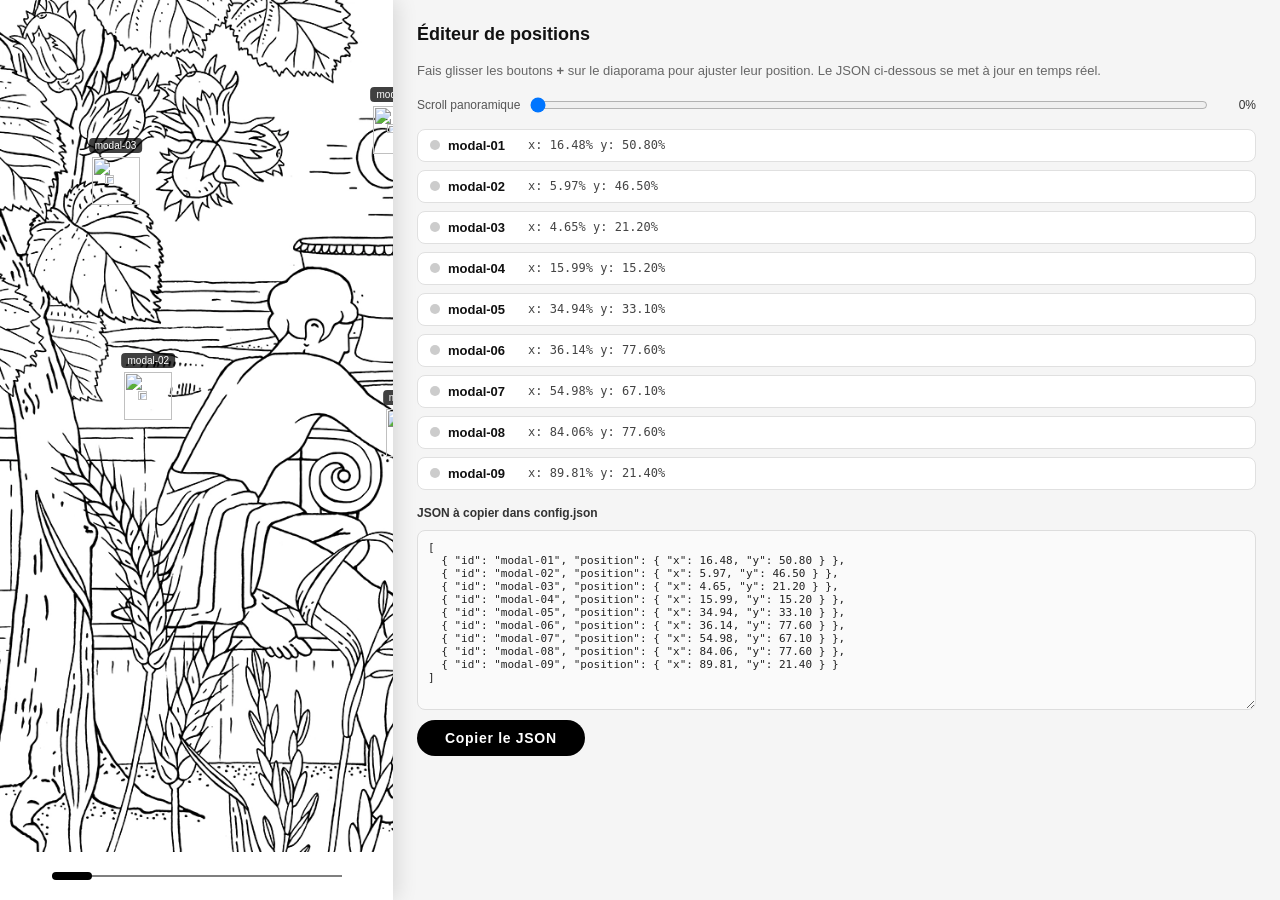
==== tools/position-editor/index.html @ ed68d670 "Add position editor tool at /tools/position-editor/ Co-Authored-By: Claude Sonnet 4.6 <noreply@anthr" ====
<!DOCTYPE html>
<html lang="fr">
<head>
  <meta charset="UTF-8">
  <meta name="viewport" content="width=device-width, initial-scale=1.0, maximum-scale=1.0, user-scalable=no">
  <title>Position Editor — LRDS</title>
  <style>
    *, *::before, *::after { box-sizing: border-box; margin: 0; padding: 0; }

    html, body {
      height: 100%;
      overflow: hidden;
      background: #f5f5f5;
      font-family: -apple-system, BlinkMacSystemFont, 'Segoe UI', sans-serif;
    }

    /* Layout: phone frame + panel */
    #layout {
      display: flex;
      height: 100dvh;
      align-items: stretch;
    }

    /* Simulated phone frame */
    #phone-frame {
      flex: 0 0 auto;
      width: 393px;
      height: 100dvh;
      background: #fff;
      display: flex;
      flex-direction: column;
      overflow: hidden;
      box-shadow: 4px 0 20px rgba(0,0,0,0.12);
      position: relative;
    }

    /* Panoramic fills the phone */
    #panoramic-section {
      flex: 1 1 auto;
      position: relative;
      overflow: hidden;
      cursor: grab;
    }
    #panoramic-section.is-dragging-pan { cursor: grabbing; }

    #panoramic-track {
      position: relative;
      height: 100%;
    }

    #panoramic-img {
      height: 100%;
      width: auto;
      max-width: none;
      display: block;
      pointer-events: none;
      user-select: none;
      -webkit-user-drag: none;
    }

    /* Plus buttons */
    .plus-btn {
      position: absolute;
      width: 48px;
      height: 48px;
      transform: translate(-50%, -50%);
      cursor: grab;
      touch-action: none;
      user-select: none;
      z-index: 10;
      border-radius: 50%;
    }
    .plus-btn.dragging { cursor: grabbing; opacity: 0.8; z-index: 20; }
    .plus-btn img { width: 100%; height: 100%; position: absolute; top: 0; left: 0; }
    .plus-btn .btn-icon {
      position: absolute;
      top: 28.33%; left: 28.33%;
      width: 43.34%; height: 43.34%;
      object-fit: contain;
    }
    .plus-btn .btn-circle {
      position: absolute;
      top: 0; left: 0;
      width: 100%; height: 100%;
      object-fit: contain;
    }

    /* Label on each button */
    .plus-btn .btn-label {
      position: absolute;
      bottom: calc(100% + 4px);
      left: 50%;
      transform: translateX(-50%);
      background: rgba(0,0,0,0.75);
      color: #fff;
      font-size: 10px;
      white-space: nowrap;
      padding: 2px 6px;
      border-radius: 4px;
      pointer-events: none;
    }

    /* Side panel */
    #panel {
      flex: 1 1 auto;
      display: flex;
      flex-direction: column;
      padding: 24px;
      overflow-y: auto;
      gap: 16px;
    }

    #panel h1 {
      font-size: 18px;
      font-weight: 700;
      color: #111;
    }
    #panel p.hint {
      font-size: 13px;
      color: #666;
      line-height: 1.5;
    }

    /* Scroll controls */
    #scroll-controls {
      display: flex;
      align-items: center;
      gap: 10px;
    }
    #scroll-controls label { font-size: 12px; color: #555; }
    #scroll-range { flex: 1; }
    #scroll-pct { font-size: 12px; color: #333; min-width: 38px; text-align: right; }

    /* Position list */
    #positions-list {
      display: flex;
      flex-direction: column;
      gap: 8px;
    }

    .pos-row {
      display: flex;
      align-items: center;
      gap: 8px;
      background: #fff;
      border: 1.5px solid #e0e0e0;
      border-radius: 8px;
      padding: 8px 12px;
      font-size: 13px;
      cursor: pointer;
      transition: border-color 0.15s;
    }
    .pos-row:hover { border-color: #999; }
    .pos-row.active { border-color: #000; background: #f9f9f9; }

    .pos-id {
      font-weight: 600;
      min-width: 72px;
      color: #111;
    }
    .pos-coords {
      font-family: 'SF Mono', 'Fira Mono', monospace;
      font-size: 12px;
      color: #444;
      flex: 1;
    }
    .pos-dot {
      width: 10px; height: 10px;
      border-radius: 50%;
      background: #ccc;
      flex-shrink: 0;
    }
    .pos-row.active .pos-dot { background: #000; }

    /* Export area */
    #export-area {
      display: flex;
      flex-direction: column;
      gap: 10px;
    }
    #export-area label { font-size: 12px; font-weight: 600; color: #333; }
    #json-output {
      width: 100%;
      height: 180px;
      font-family: 'SF Mono', 'Fira Mono', monospace;
      font-size: 11px;
      border: 1.5px solid #ddd;
      border-radius: 8px;
      padding: 10px;
      resize: vertical;
      color: #222;
      background: #fafafa;
    }
    #copy-btn {
      align-self: flex-start;
      background: #000;
      color: #fff;
      border: none;
      border-radius: 24px;
      padding: 10px 28px;
      font-size: 14px;
      font-weight: 600;
      cursor: pointer;
      letter-spacing: 0.05em;
    }
    #copy-btn:active { opacity: 0.7; }
    #copy-confirm {
      font-size: 12px;
      color: #27ae60;
      min-height: 1.2em;
    }

    /* Progress strip at bottom of phone */
    #progress-strip {
      flex: 0 0 auto;
      display: flex;
      align-items: center;
      justify-content: center;
      padding: 20px 0;
      background: #fff;
    }
    #progress-track {
      position: relative;
      width: 290px;
      height: 8px;
    }
    #progress-track::before {
      content: '';
      position: absolute;
      top: 50%; left: 0; right: 0;
      height: 1px;
      background: #000;
      transform: translateY(-50%);
    }
    #progress-dot {
      position: absolute;
      top: 0; left: 0;
      width: 40px; height: 8px;
      background: #000;
      border-radius: 8px;
    }
  </style>
</head>
<body>

<div id="layout">

  <!-- Phone frame -->
  <div id="phone-frame">
    <div id="panoramic-section">
      <div id="panoramic-track">
        <img id="panoramic-img" src="" alt="Panoramique" draggable="false">
      </div>
    </div>
    <div id="progress-strip">
      <div id="progress-track">
        <div id="progress-dot"></div>
      </div>
    </div>
  </div>

  <!-- Side panel -->
  <div id="panel">
    <h1>Éditeur de positions</h1>
    <p class="hint">Fais glisser les boutons <strong>+</strong> sur le diaporama pour ajuster leur position. Le JSON ci-dessous se met à jour en temps réel.</p>

    <div id="scroll-controls">
      <label>Scroll panoramique</label>
      <input type="range" id="scroll-range" min="0" max="100" value="0">
      <span id="scroll-pct">0%</span>
    </div>

    <div id="positions-list"></div>

    <div id="export-area">
      <label>JSON à copier dans config.json</label>
      <textarea id="json-output" readonly></textarea>
      <button id="copy-btn">Copier le JSON</button>
      <span id="copy-confirm"></span>
    </div>
  </div>

</div>

<script>
const ASSETS = {
  plusBlackCircle: '../../assets/plus-black-circle.svg',
  plusBlackIcon:   '../../assets/plus-black-icon.svg',
};

let config = null;
let positions = []; // [{id, x, y}]
let scrollX = 0;
let maxScrollX = 0;
let isPanDragging = false;
let panStartX = 0;
let panScrollX = 0;

const track = document.getElementById('panoramic-track');
const img   = document.getElementById('panoramic-img');
const section = document.getElementById('panoramic-section');
const progressDot = document.getElementById('progress-dot');
const progressTrack = document.getElementById('progress-track');
const scrollRange = document.getElementById('scroll-range');
const scrollPct = document.getElementById('scroll-pct');
const positionsList = document.getElementById('positions-list');
const jsonOutput = document.getElementById('json-output');
const copyBtn = document.getElementById('copy-btn');
const copyConfirm = document.getElementById('copy-confirm');

async function init() {
  config = await fetch('../../content/config.json').then(r => r.json());

  // Préfixe ../../ pour résoudre les chemins relatifs depuis tools/position-editor/
  const ROOT = '../../';

  // Load panoramic
  img.src = ROOT + (config.panoramic || 'content/slides/panoramic.webp');
  await new Promise(resolve => {
    if (img.complete && img.naturalWidth > 0) resolve();
    else { img.onload = resolve; img.onerror = resolve; }
  });

  track.style.width = img.offsetWidth + 'px';
  maxScrollX = Math.max(0, img.offsetWidth - section.offsetWidth);

  // Init positions from config
  positions = config.modals.map(m => ({
    id: m.id,
    x: m.position.x,
    y: m.position.y,
  }));

  renderButtons();
  renderList();
  updateJSON();
  setupPanDrag();
  setupScrollRange();
  window.addEventListener('resize', onResize);
}

/* ─── Buttons ─── */
function renderButtons() {
  document.querySelectorAll('.plus-btn').forEach(b => b.remove());

  positions.forEach(pos => {
    const btn = document.createElement('div');
    btn.className = 'plus-btn';
    btn.dataset.id = pos.id;
    btn.style.left = pos.x + '%';
    btn.style.top  = pos.y + '%';

    const circle = document.createElement('img');
    circle.className = 'btn-circle';
    circle.src = ASSETS.plusBlackCircle;

    const icon = document.createElement('img');
    icon.className = 'btn-icon';
    icon.src = ASSETS.plusBlackIcon;

    const label = document.createElement('span');
    label.className = 'btn-label';
    label.textContent = pos.id;

    btn.appendChild(circle);
    btn.appendChild(icon);
    btn.appendChild(label);

    setupBtnDrag(btn, pos);
    track.appendChild(btn);
  });
}

function setupBtnDrag(btn, pos) {
  let startClientX, startClientY, startX, startY;

  function onStart(e) {
    e.stopPropagation();
    e.preventDefault();
    btn.classList.add('dragging');
    const client = e.touches ? e.touches[0] : e;
    startClientX = client.clientX;
    startClientY = client.clientY;
    startX = pos.x;
    startY = pos.y;

    window.addEventListener('mousemove', onMove);
    window.addEventListener('touchmove', onMove, { passive: false });
    window.addEventListener('mouseup', onEnd);
    window.addEventListener('touchend', onEnd);
  }

  function onMove(e) {
    if (e.cancelable) e.preventDefault();
    const client = e.touches ? e.touches[0] : e;
    const trackRect = track.getBoundingClientRect();

    const dx = client.clientX - startClientX;
    const dy = client.clientY - startClientY;

    const newX = Math.max(0, Math.min(100, startX + (dx / track.offsetWidth) * 100));
    const newY = Math.max(0, Math.min(100, startY + (dy / track.offsetHeight) * 100));

    pos.x = +newX.toFixed(2);
    pos.y = +newY.toFixed(2);

    btn.style.left = pos.x + '%';
    btn.style.top  = pos.y + '%';

    updateList();
    updateJSON();
  }

  function onEnd() {
    btn.classList.remove('dragging');
    window.removeEventListener('mousemove', onMove);
    window.removeEventListener('touchmove', onMove);
    window.removeEventListener('mouseup', onEnd);
    window.removeEventListener('touchend', onEnd);
  }

  btn.addEventListener('mousedown', onStart);
  btn.addEventListener('touchstart', onStart, { passive: false });
}

/* ─── Panoramic pan ─── */
function setupPanDrag() {
  section.addEventListener('mousedown', e => {
    if (e.target.closest('.plus-btn')) return;
    isPanDragging = true;
    panStartX = e.clientX;
    panScrollX = scrollX;
    section.classList.add('is-dragging-pan');
  });
  window.addEventListener('mousemove', e => {
    if (!isPanDragging) return;
    setScrollX(panScrollX + (panStartX - e.clientX));
  });
  window.addEventListener('mouseup', () => {
    isPanDragging = false;
    section.classList.remove('is-dragging-pan');
  });

  section.addEventListener('touchstart', e => {
    if (e.target.closest('.plus-btn')) return;
    isPanDragging = true;
    panStartX = e.touches[0].clientX;
    panScrollX = scrollX;
  }, { passive: true });
  window.addEventListener('touchmove', e => {
    if (!isPanDragging) return;
    setScrollX(panScrollX + (panStartX - e.touches[0].clientX));
  }, { passive: true });
  window.addEventListener('touchend', () => { isPanDragging = false; });
}

function setScrollX(x) {
  scrollX = Math.max(0, Math.min(maxScrollX, x));
  track.style.transform = `translateX(${-scrollX}px)`;
  const ratio = maxScrollX > 0 ? scrollX / maxScrollX : 0;
  const maxLeft = progressTrack.offsetWidth - progressDot.offsetWidth;
  progressDot.style.left = (ratio * maxLeft) + 'px';
  scrollRange.value = Math.round(ratio * 100);
  scrollPct.textContent = Math.round(ratio * 100) + '%';
}

function setupScrollRange() {
  scrollRange.addEventListener('input', () => {
    const ratio = scrollRange.value / 100;
    setScrollX(ratio * maxScrollX);
  });
}

/* ─── List & JSON ─── */
function renderList() {
  positionsList.innerHTML = '';
  positions.forEach(pos => {
    const row = document.createElement('div');
    row.className = 'pos-row';
    row.dataset.id = pos.id;
    row.innerHTML = `
      <span class="pos-dot"></span>
      <span class="pos-id">${pos.id}</span>
      <span class="pos-coords">x: ${pos.x.toFixed(2)}%  y: ${pos.y.toFixed(2)}%</span>
    `;
    row.addEventListener('click', () => scrollToBtn(pos));
    positionsList.appendChild(row);
  });
}

function updateList() {
  positions.forEach(pos => {
    const row = positionsList.querySelector(`[data-id="${pos.id}"]`);
    if (row) {
      row.querySelector('.pos-coords').textContent =
        `x: ${pos.x.toFixed(2)}%  y: ${pos.y.toFixed(2)}%`;
    }
  });
}

function updateJSON() {
  const out = positions.map(p =>
    `  { "id": "${p.id}", "position": { "x": ${p.x.toFixed(2)}, "y": ${p.y.toFixed(2)} } }`
  ).join(',\n');
  jsonOutput.value = `[\n${out}\n]`;
}

function scrollToBtn(pos) {
  // Scroll so the button is visible
  const targetScrollX = (pos.x / 100) * track.offsetWidth - section.offsetWidth / 2;
  setScrollX(targetScrollX);
}

copyBtn.addEventListener('click', () => {
  navigator.clipboard.writeText(jsonOutput.value).then(() => {
    copyConfirm.textContent = 'Copié !';
    setTimeout(() => { copyConfirm.textContent = ''; }, 2000);
  });
});

function onResize() {
  track.style.width = img.offsetWidth + 'px';
  maxScrollX = Math.max(0, img.offsetWidth - section.offsetWidth);
  setScrollX(scrollX);
}

init();
</script>
</body>
</html>
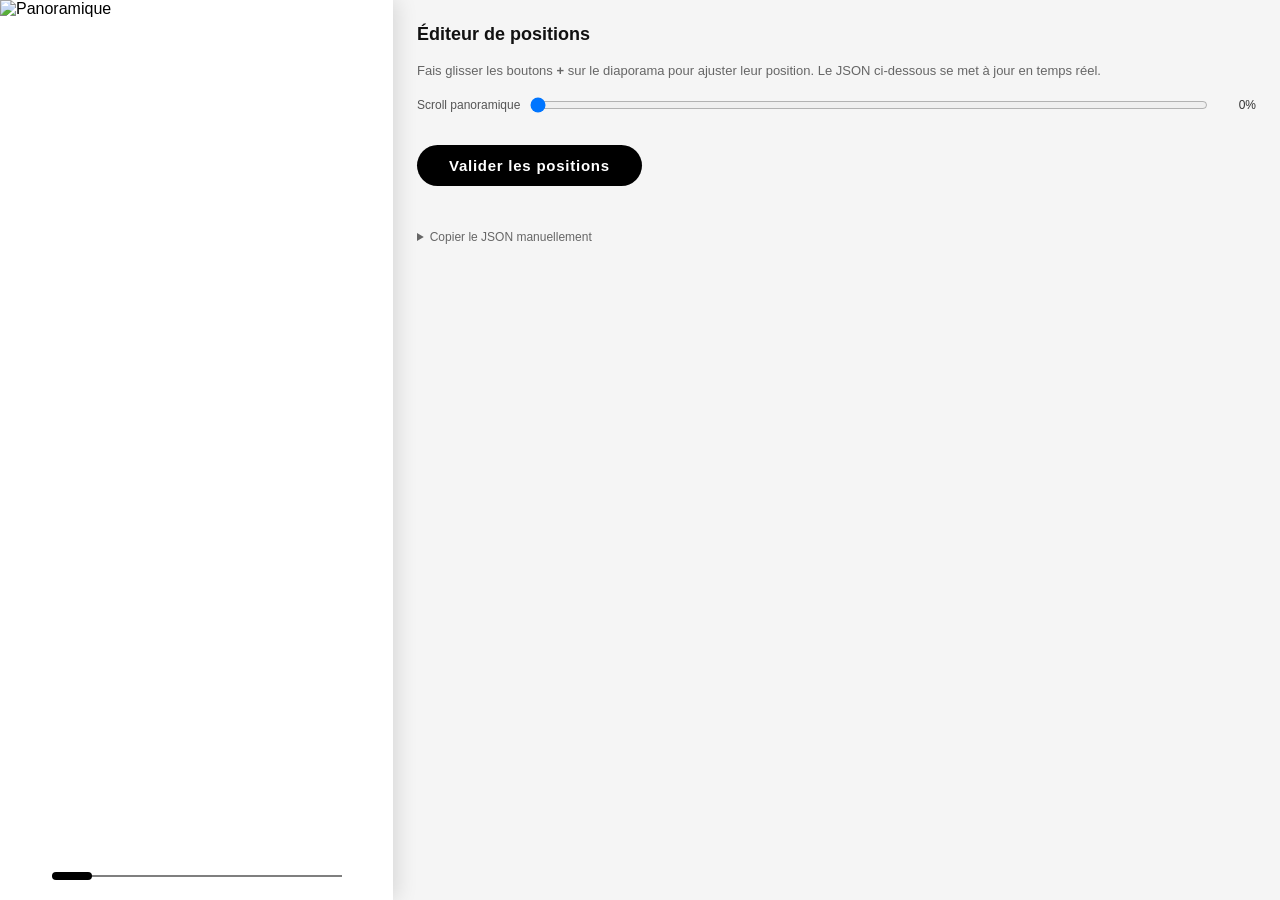
==== commit 18703b89: "Position editor: add Valider button + local Node server - tools/server.js : serveur local port 3333 " ====
--- a/tools/position-editor/index.html
+++ b/tools/position-editor/index.html
@@ -178,10 +178,36 @@
       flex-direction: column;
       gap: 10px;
     }
-    #export-area label { font-size: 12px; font-weight: 600; color: #333; }
+    #save-btn {
+      background: #000;
+      color: #fff;
+      border: none;
+      border-radius: 24px;
+      padding: 12px 32px;
+      font-size: 15px;
+      font-weight: 600;
+      cursor: pointer;
+      letter-spacing: 0.05em;
+      align-self: flex-start;
+    }
+    #save-btn:active { opacity: 0.7; }
+    #save-btn:disabled { background: #999; cursor: default; }
+    #save-confirm {
+      font-size: 13px;
+      min-height: 1.3em;
+    }
+    #save-confirm.ok  { color: #27ae60; }
+    #save-confirm.err { color: #c00; }
+    #copy-fallback {
+      margin-top: 4px;
+      font-size: 12px;
+      color: #666;
+      cursor: pointer;
+    }
+    #copy-fallback summary { padding: 4px 0; user-select: none; }
     #json-output {
       width: 100%;
-      height: 180px;
+      height: 160px;
       font-family: 'SF Mono', 'Fira Mono', monospace;
       font-size: 11px;
       border: 1.5px solid #ddd;
@@ -190,24 +216,26 @@
       resize: vertical;
       color: #222;
       background: #fafafa;
+      margin-top: 8px;
     }
     #copy-btn {
-      align-self: flex-start;
-      background: #000;
+      margin-top: 6px;
+      background: #444;
       color: #fff;
       border: none;
       border-radius: 24px;
-      padding: 10px 28px;
-      font-size: 14px;
+      padding: 8px 20px;
+      font-size: 13px;
       font-weight: 600;
       cursor: pointer;
-      letter-spacing: 0.05em;
     }
     #copy-btn:active { opacity: 0.7; }
     #copy-confirm {
       font-size: 12px;
       color: #27ae60;
       min-height: 1.2em;
+      display: block;
+      margin-top: 4px;
     }
 
     /* Progress strip at bottom of phone */
@@ -273,10 +301,14 @@
     <div id="positions-list"></div>
 
     <div id="export-area">
-      <label>JSON à copier dans config.json</label>
-      <textarea id="json-output" readonly></textarea>
-      <button id="copy-btn">Copier le JSON</button>
-      <span id="copy-confirm"></span>
+      <button id="save-btn">Valider les positions</button>
+      <span id="save-confirm"></span>
+      <details id="copy-fallback">
+        <summary>Copier le JSON manuellement</summary>
+        <textarea id="json-output" readonly></textarea>
+        <button id="copy-btn">Copier</button>
+        <span id="copy-confirm"></span>
+      </details>
     </div>
   </div>
 
@@ -511,6 +543,54 @@
   setScrollX(targetScrollX);
 }
 
+// ─── Valider (local) / Copier (Vercel) ───
+const saveBtn     = document.getElementById('save-btn');
+const saveConfirm = document.getElementById('save-confirm');
+const copyBtn     = document.getElementById('copy-btn');
+const copyConfirm = document.getElementById('copy-confirm');
+
+const isLocal = location.hostname === 'localhost' || location.hostname === '127.0.0.1';
+
+if (!isLocal) {
+  saveBtn.textContent = 'Copier le JSON';
+  saveBtn.title = 'Serveur local non disponible — copie manuelle';
+}
+
+saveBtn.addEventListener('click', async () => {
+  if (isLocal) {
+    // Sauvegarde directe via l'API du serveur local
+    saveBtn.disabled = true;
+    saveConfirm.className = '';
+    saveConfirm.textContent = 'Sauvegarde…';
+    try {
+      const res = await fetch('/api/save-positions', {
+        method: 'POST',
+        headers: { 'Content-Type': 'application/json' },
+        body: JSON.stringify(positions),
+      });
+      const data = await res.json();
+      if (data.ok) {
+        saveConfirm.className = 'ok';
+        saveConfirm.textContent = `✓ ${data.saved} positions sauvegardées dans config.json`;
+      } else {
+        throw new Error(data.error);
+      }
+    } catch (e) {
+      saveConfirm.className = 'err';
+      saveConfirm.textContent = '✗ Erreur : ' + e.message;
+    }
+    saveBtn.disabled = false;
+    setTimeout(() => { saveConfirm.textContent = ''; }, 4000);
+  } else {
+    // Fallback : copie dans le presse-papier
+    navigator.clipboard.writeText(jsonOutput.value).then(() => {
+      saveConfirm.className = 'ok';
+      saveConfirm.textContent = 'JSON copié dans le presse-papier !';
+      setTimeout(() => { saveConfirm.textContent = ''; }, 2000);
+    });
+  }
+});
+
 copyBtn.addEventListener('click', () => {
   navigator.clipboard.writeText(jsonOutput.value).then(() => {
     copyConfirm.textContent = 'Copié !';
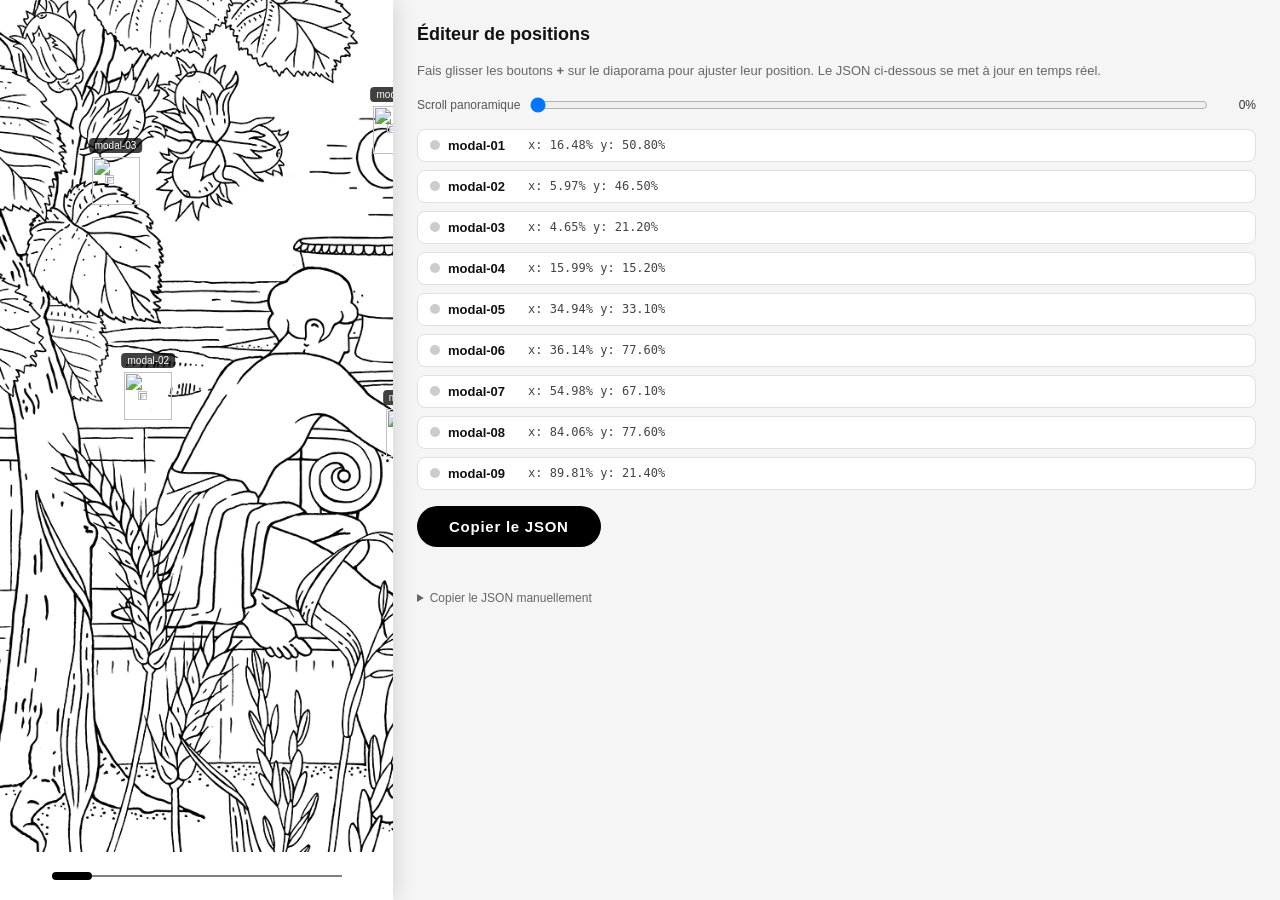
==== commit 62cb22c8: "Fix duplicate const declaration (copyBtn/copyConfirm) in position editor Co-Authored-By: Claude Sonn" ====
--- a/tools/position-editor/index.html
+++ b/tools/position-editor/index.html
@@ -316,8 +316,8 @@
 
 <script>
 const ASSETS = {
-  plusBlackCircle: '../../assets/plus-black-circle.svg',
-  plusBlackIcon:   '../../assets/plus-black-icon.svg',
+  plusBlackCircle: '/assets/plus-black-circle.svg',
+  plusBlackIcon:   '/assets/plus-black-icon.svg',
 };
 
 let config = null;
@@ -337,17 +337,12 @@
 const scrollPct = document.getElementById('scroll-pct');
 const positionsList = document.getElementById('positions-list');
 const jsonOutput = document.getElementById('json-output');
-const copyBtn = document.getElementById('copy-btn');
-const copyConfirm = document.getElementById('copy-confirm');
 
 async function init() {
-  config = await fetch('../../content/config.json').then(r => r.json());
-
-  // Préfixe ../../ pour résoudre les chemins relatifs depuis tools/position-editor/
-  const ROOT = '../../';
+  config = await fetch('/content/config.json').then(r => r.json());
 
   // Load panoramic
-  img.src = ROOT + (config.panoramic || 'content/slides/panoramic.webp');
+  img.src = '/' + (config.panoramic || 'content/slides/panoramic.webp');
   await new Promise(resolve => {
     if (img.complete && img.naturalWidth > 0) resolve();
     else { img.onload = resolve; img.onerror = resolve; }
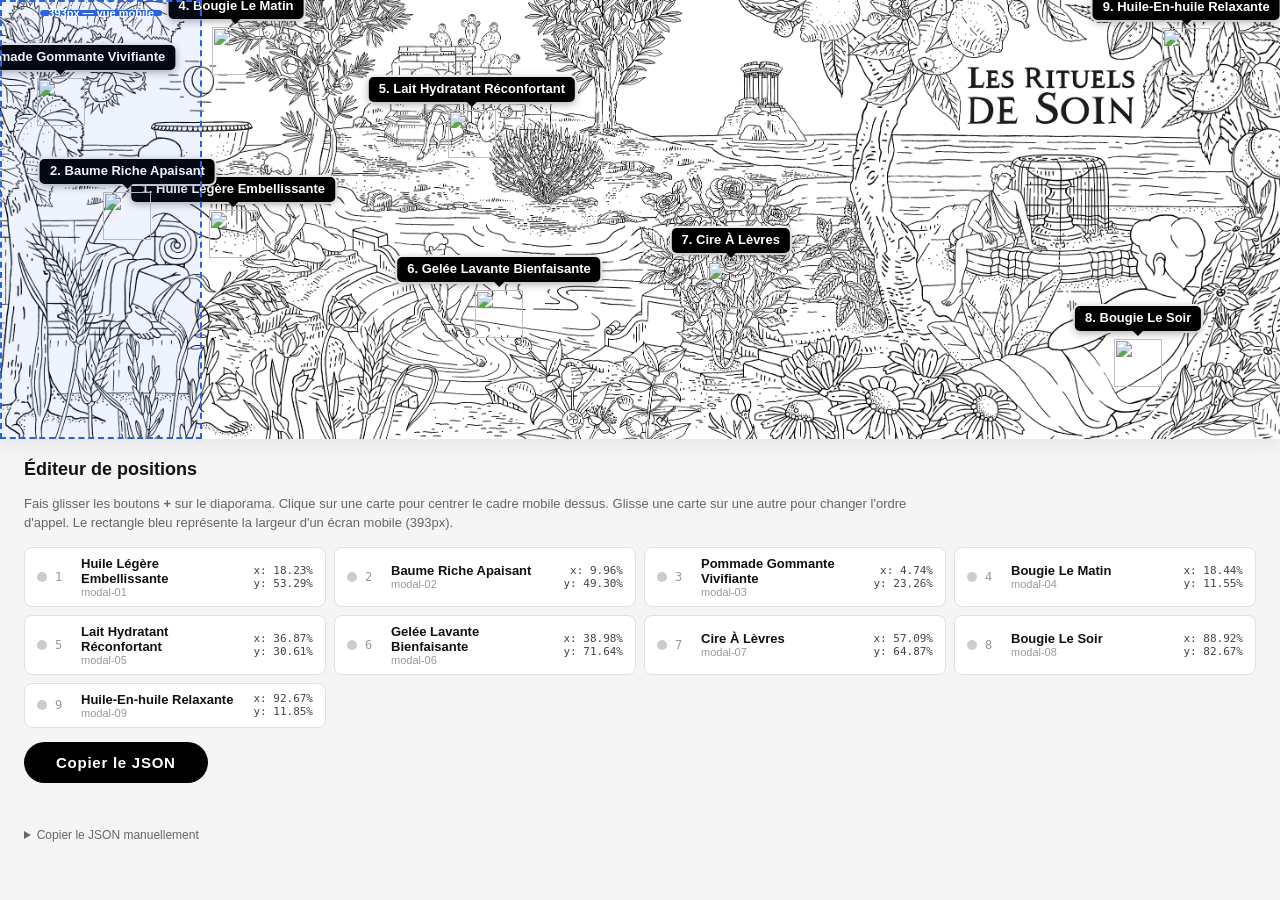
==== commit e350fd7b: "Améliore l'éditeur de positions — panoramique complet + cadre mobile Reprend la version améliorée de" ====
--- a/tools/position-editor/index.html
+++ b/tools/position-editor/index.html
@@ -8,57 +8,68 @@
     *, *::before, *::after { box-sizing: border-box; margin: 0; padding: 0; }
 
     html, body {
-      height: 100%;
-      overflow: hidden;
+      min-height: 100%;
       background: #f5f5f5;
       font-family: -apple-system, BlinkMacSystemFont, 'Segoe UI', sans-serif;
     }
 
-    /* Layout: phone frame + panel */
     #layout {
       display: flex;
-      height: 100dvh;
-      align-items: stretch;
-    }
-
-    /* Simulated phone frame */
-    #phone-frame {
+      flex-direction: column;
+      min-height: 100dvh;
+    }
+
+    /* ─── Diaporama pleine largeur en haut ─── */
+    #diapo-section {
       flex: 0 0 auto;
-      width: 393px;
-      height: 100dvh;
+      position: relative;
+      width: 100%;
       background: #fff;
-      display: flex;
-      flex-direction: column;
-      overflow: hidden;
-      box-shadow: 4px 0 20px rgba(0,0,0,0.12);
-      position: relative;
-    }
-
-    /* Panoramic fills the phone */
-    #panoramic-section {
-      flex: 1 1 auto;
-      position: relative;
-      overflow: hidden;
-      cursor: grab;
-    }
-    #panoramic-section.is-dragging-pan { cursor: grabbing; }
+      box-shadow: 0 4px 20px rgba(0,0,0,0.08);
+    }
 
     #panoramic-track {
       position: relative;
-      height: 100%;
+      width: 100%;
+      line-height: 0;
     }
 
     #panoramic-img {
-      height: 100%;
-      width: auto;
-      max-width: none;
       display: block;
+      width: 100%;
+      height: auto;
       pointer-events: none;
       user-select: none;
       -webkit-user-drag: none;
     }
 
-    /* Plus buttons */
+    /* Cadre représentant la vue d'un écran mobile, déplaçable */
+    #mobile-frame {
+      position: absolute;
+      top: 0;
+      height: 100%;
+      background: rgba(37, 99, 235, 0.08);
+      border: 2px dashed #2563eb;
+      cursor: grab;
+      z-index: 15;
+    }
+    #mobile-frame.dragging { cursor: grabbing; }
+    #mobile-frame .mobile-frame-label {
+      position: absolute;
+      top: 8px;
+      left: 50%;
+      transform: translateX(-50%);
+      background: #2563eb;
+      color: #fff;
+      font-size: 11px;
+      font-weight: 600;
+      padding: 3px 8px;
+      border-radius: 4px;
+      white-space: nowrap;
+      pointer-events: none;
+    }
+
+    /* Boutons + */
     .plus-btn {
       position: absolute;
       width: 48px;
@@ -71,70 +82,59 @@
       border-radius: 50%;
     }
     .plus-btn.dragging { cursor: grabbing; opacity: 0.8; z-index: 20; }
-    .plus-btn img { width: 100%; height: 100%; position: absolute; top: 0; left: 0; }
-    .plus-btn .btn-icon {
-      position: absolute;
-      top: 28.33%; left: 28.33%;
-      width: 43.34%; height: 43.34%;
-      object-fit: contain;
-    }
     .plus-btn .btn-circle {
       position: absolute;
       top: 0; left: 0;
       width: 100%; height: 100%;
       object-fit: contain;
     }
-
-    /* Label on each button */
     .plus-btn .btn-label {
       position: absolute;
-      bottom: calc(100% + 4px);
+      bottom: calc(100% + 8px);
       left: 50%;
       transform: translateX(-50%);
-      background: rgba(0,0,0,0.75);
+      background: #000;
       color: #fff;
-      font-size: 10px;
+      font-size: 13px;
+      font-weight: 700;
+      line-height: 1.3;
       white-space: nowrap;
-      padding: 2px 6px;
-      border-radius: 4px;
+      padding: 4px 10px;
+      border-radius: 5px;
+      box-shadow: 0 2px 8px rgba(0,0,0,0.35), 0 0 0 2px #fff;
       pointer-events: none;
-    }
-
-    /* Side panel */
+      z-index: 30;
+    }
+    .plus-btn .btn-label::after {
+      content: '';
+      position: absolute;
+      top: 100%;
+      left: 50%;
+      transform: translateX(-50%);
+      border: 5px solid transparent;
+      border-top-color: #000;
+    }
+    .plus-btn:hover, .plus-btn.dragging { z-index: 40; }
+    .plus-btn:hover .btn-label, .plus-btn.dragging .btn-label { background: #2563eb; }
+    .plus-btn:hover .btn-label::after, .plus-btn.dragging .btn-label::after { border-top-color: #2563eb; }
+
+    /* ─── Panel sous le diapo ─── */
     #panel {
       flex: 1 1 auto;
       display: flex;
       flex-direction: column;
-      padding: 24px;
-      overflow-y: auto;
-      gap: 16px;
-    }
-
-    #panel h1 {
-      font-size: 18px;
-      font-weight: 700;
-      color: #111;
-    }
-    #panel p.hint {
-      font-size: 13px;
-      color: #666;
-      line-height: 1.5;
-    }
-
-    /* Scroll controls */
-    #scroll-controls {
-      display: flex;
-      align-items: center;
-      gap: 10px;
-    }
-    #scroll-controls label { font-size: 12px; color: #555; }
-    #scroll-range { flex: 1; }
-    #scroll-pct { font-size: 12px; color: #333; min-width: 38px; text-align: right; }
-
-    /* Position list */
+      padding: 20px 24px 32px;
+      gap: 14px;
+      max-width: 1400px;
+      width: 100%;
+      margin: 0 auto;
+    }
+    #panel h1 { font-size: 18px; font-weight: 700; color: #111; }
+    #panel p.hint { font-size: 13px; color: #666; line-height: 1.5; max-width: 900px; }
+
     #positions-list {
-      display: flex;
-      flex-direction: column;
+      display: grid;
+      grid-template-columns: repeat(auto-fill, minmax(280px, 1fr));
       gap: 8px;
     }
 
@@ -147,156 +147,64 @@
       border-radius: 8px;
       padding: 8px 12px;
       font-size: 13px;
-      cursor: pointer;
-      transition: border-color 0.15s;
-    }
+      cursor: grab;
+      user-select: none;
+      transition: border-color 0.15s, opacity 0.15s;
+    }
+    .pos-row.dragging { cursor: grabbing; opacity: 0.4; }
     .pos-row:hover { border-color: #999; }
-    .pos-row.active { border-color: #000; background: #f9f9f9; }
-
-    .pos-id {
-      font-weight: 600;
-      min-width: 72px;
-      color: #111;
-    }
-    .pos-coords {
-      font-family: 'SF Mono', 'Fira Mono', monospace;
-      font-size: 12px;
-      color: #444;
-      flex: 1;
-    }
-    .pos-dot {
-      width: 10px; height: 10px;
-      border-radius: 50%;
-      background: #ccc;
-      flex-shrink: 0;
-    }
-    .pos-row.active .pos-dot { background: #000; }
-
-    /* Export area */
-    #export-area {
-      display: flex;
-      flex-direction: column;
-      gap: 10px;
-    }
+    .pos-row.active { border-color: #2563eb; background: #f5f8ff; }
+    .pos-row.drop-target { border-color: #2563eb; border-style: dashed; }
+
+    .pos-order { font-family: monospace; font-size: 12px; color: #999; min-width: 18px; }
+    .pos-names { display: flex; flex-direction: column; min-width: 0; flex: 1; }
+    .pos-name  { font-weight: 600; color: #111; }
+    .pos-id    { font-size: 11px; color: #999; }
+    .pos-coords { font-family: monospace; font-size: 11px; color: #444; text-align: right; white-space: nowrap; }
+    .pos-dot { width: 10px; height: 10px; border-radius: 50%; background: #ccc; flex-shrink: 0; }
+    .pos-row.active .pos-dot { background: #2563eb; }
+
+    #export-area { display: flex; flex-direction: column; gap: 10px; }
     #save-btn {
-      background: #000;
-      color: #fff;
-      border: none;
-      border-radius: 24px;
-      padding: 12px 32px;
-      font-size: 15px;
-      font-weight: 600;
-      cursor: pointer;
-      letter-spacing: 0.05em;
-      align-self: flex-start;
+      background: #000; color: #fff; border: none; border-radius: 24px;
+      padding: 12px 32px; font-size: 15px; font-weight: 600; cursor: pointer;
+      letter-spacing: 0.05em; align-self: flex-start;
     }
     #save-btn:active { opacity: 0.7; }
     #save-btn:disabled { background: #999; cursor: default; }
-    #save-confirm {
-      font-size: 13px;
-      min-height: 1.3em;
-    }
+    #save-confirm { font-size: 13px; min-height: 1.3em; }
     #save-confirm.ok  { color: #27ae60; }
     #save-confirm.err { color: #c00; }
-    #copy-fallback {
-      margin-top: 4px;
-      font-size: 12px;
-      color: #666;
-      cursor: pointer;
-    }
-    #copy-fallback summary { padding: 4px 0; user-select: none; }
+    #copy-fallback { margin-top: 4px; font-size: 12px; color: #666; }
+    #copy-fallback summary { padding: 4px 0; user-select: none; cursor: pointer; }
     #json-output {
-      width: 100%;
-      height: 160px;
-      font-family: 'SF Mono', 'Fira Mono', monospace;
-      font-size: 11px;
-      border: 1.5px solid #ddd;
-      border-radius: 8px;
-      padding: 10px;
-      resize: vertical;
-      color: #222;
-      background: #fafafa;
-      margin-top: 8px;
+      width: 100%; height: 160px; font-family: monospace; font-size: 11px;
+      border: 1.5px solid #ddd; border-radius: 8px; padding: 10px;
+      resize: vertical; color: #222; background: #fafafa; margin-top: 8px;
     }
     #copy-btn {
-      margin-top: 6px;
-      background: #444;
-      color: #fff;
-      border: none;
-      border-radius: 24px;
-      padding: 8px 20px;
-      font-size: 13px;
-      font-weight: 600;
-      cursor: pointer;
-    }
-    #copy-btn:active { opacity: 0.7; }
-    #copy-confirm {
-      font-size: 12px;
-      color: #27ae60;
-      min-height: 1.2em;
-      display: block;
-      margin-top: 4px;
-    }
-
-    /* Progress strip at bottom of phone */
-    #progress-strip {
-      flex: 0 0 auto;
-      display: flex;
-      align-items: center;
-      justify-content: center;
-      padding: 20px 0;
-      background: #fff;
-    }
-    #progress-track {
-      position: relative;
-      width: 290px;
-      height: 8px;
-    }
-    #progress-track::before {
-      content: '';
-      position: absolute;
-      top: 50%; left: 0; right: 0;
-      height: 1px;
-      background: #000;
-      transform: translateY(-50%);
-    }
-    #progress-dot {
-      position: absolute;
-      top: 0; left: 0;
-      width: 40px; height: 8px;
-      background: #000;
-      border-radius: 8px;
-    }
+      margin-top: 6px; background: #444; color: #fff; border: none;
+      border-radius: 24px; padding: 8px 20px; font-size: 13px; font-weight: 600; cursor: pointer;
+    }
+    #copy-confirm { font-size: 12px; color: #27ae60; min-height: 1.2em; display: block; margin-top: 4px; }
   </style>
 </head>
 <body>
 
 <div id="layout">
 
-  <!-- Phone frame -->
-  <div id="phone-frame">
-    <div id="panoramic-section">
-      <div id="panoramic-track">
-        <img id="panoramic-img" src="" alt="Panoramique" draggable="false">
-      </div>
-    </div>
-    <div id="progress-strip">
-      <div id="progress-track">
-        <div id="progress-dot"></div>
+  <div id="diapo-section">
+    <div id="panoramic-track">
+      <img id="panoramic-img" src="" alt="Panoramique" draggable="false">
+      <div id="mobile-frame">
+        <span class="mobile-frame-label">393px — vue mobile</span>
       </div>
     </div>
   </div>
 
-  <!-- Side panel -->
   <div id="panel">
     <h1>Éditeur de positions</h1>
-    <p class="hint">Fais glisser les boutons <strong>+</strong> sur le diaporama pour ajuster leur position. Le JSON ci-dessous se met à jour en temps réel.</p>
-
-    <div id="scroll-controls">
-      <label>Scroll panoramique</label>
-      <input type="range" id="scroll-range" min="0" max="100" value="0">
-      <span id="scroll-pct">0%</span>
-    </div>
+    <p class="hint">Fais glisser les boutons <strong>+</strong> sur le diaporama. Clique sur une carte pour centrer le cadre mobile dessus. Glisse une carte sur une autre pour changer l'ordre d'appel. Le rectangle bleu représente la largeur d'un écran mobile (393px).</p>
 
     <div id="positions-list"></div>
 
@@ -315,61 +223,68 @@
 </div>
 
 <script>
-const ASSETS = {
-  plusBlackCircle: '/assets/plus-black-circle.svg',
-  plusBlackIcon:   '/assets/plus-black-icon.svg',
-};
-
-let config = null;
-let positions = []; // [{id, x, y}]
-let scrollX = 0;
-let maxScrollX = 0;
-let isPanDragging = false;
-let panStartX = 0;
-let panScrollX = 0;
-
-const track = document.getElementById('panoramic-track');
-const img   = document.getElementById('panoramic-img');
-const section = document.getElementById('panoramic-section');
-const progressDot = document.getElementById('progress-dot');
-const progressTrack = document.getElementById('progress-track');
-const scrollRange = document.getElementById('scroll-range');
-const scrollPct = document.getElementById('scroll-pct');
-const positionsList = document.getElementById('positions-list');
-const jsonOutput = document.getElementById('json-output');
+const MOBILE_RATIO = 393 / 852; // iPhone 14 Pro
+
+let config    = null;
+let titles    = {}; // { 'modal-01': 'Huile Légère Embellissante' }
+let positions = []; // [{ id, order, name, x, y }]
+let isFrameDragging = false;
+let frameDragStartX = 0;
+let frameStartLeft  = 0;
+
+const track       = document.getElementById('panoramic-track');
+const img         = document.getElementById('panoramic-img');
+const mobileFrame = document.getElementById('mobile-frame');
+const posList     = document.getElementById('positions-list');
+const jsonOutput  = document.getElementById('json-output');
+
+// Charge les titres des modales depuis content/texts/fr.html
+async function loadTitles() {
+  try {
+    const html = await fetch('/content/texts/fr.html').then(r => r.text());
+    const doc  = new DOMParser().parseFromString(html, 'text/html');
+    const map  = {};
+    doc.querySelectorAll('[data-modal]').forEach(section => {
+      const id    = section.dataset.modal;
+      const title = section.querySelector('[data-key="title"]')?.textContent.trim() || '';
+      if (id && title) map[id] = title;
+    });
+    return map;
+  } catch (e) {
+    return {};
+  }
+}
 
 async function init() {
   config = await fetch('/content/config.json').then(r => r.json());
-
-  // Load panoramic
+  titles = await loadTitles();
+
   img.src = '/' + (config.panoramic || 'content/slides/panoramic.webp');
   await new Promise(resolve => {
     if (img.complete && img.naturalWidth > 0) resolve();
     else { img.onload = resolve; img.onerror = resolve; }
   });
 
-  track.style.width = img.offsetWidth + 'px';
-  maxScrollX = Math.max(0, img.offsetWidth - section.offsetWidth);
-
-  // Init positions from config
-  positions = config.modals.map(m => ({
-    id: m.id,
-    x: m.position.x,
-    y: m.position.y,
-  }));
+  positions = [...config.modals]
+    .sort((a, b) => (a.order || 0) - (b.order || 0))
+    .map(m => ({
+      id:    m.id,
+      order: m.order || 0,
+      name:  titles[m.id] || m.id,
+      x:     m.position.x,
+      y:     m.position.y,
+    }));
 
   renderButtons();
   renderList();
   updateJSON();
-  setupPanDrag();
-  setupScrollRange();
-  window.addEventListener('resize', onResize);
-}
-
-/* ─── Buttons ─── */
+  setupMobileFrame();
+  window.addEventListener('resize', syncMobileFrameWidth);
+}
+
+/* ─── Boutons ─── */
 function renderButtons() {
   document.querySelectorAll('.plus-btn').forEach(b => b.remove());
-
   positions.forEach(pos => {
     const btn = document.createElement('div');
     btn.className = 'plus-btn';
@@ -379,20 +294,14 @@
 
     const circle = document.createElement('img');
     circle.className = 'btn-circle';
-    circle.src = ASSETS.plusBlackCircle;
-
-    const icon = document.createElement('img');
-    icon.className = 'btn-icon';
-    icon.src = ASSETS.plusBlackIcon;
+    circle.src = '/assets/plus-black-circle.svg';
 
     const label = document.createElement('span');
     label.className = 'btn-label';
-    label.textContent = pos.id;
+    label.textContent = `${pos.order}. ${pos.name}`;
 
     btn.appendChild(circle);
-    btn.appendChild(icon);
     btn.appendChild(label);
-
     setupBtnDrag(btn, pos);
     track.appendChild(btn);
   });
@@ -410,7 +319,6 @@
     startClientY = client.clientY;
     startX = pos.x;
     startY = pos.y;
-
     window.addEventListener('mousemove', onMove);
     window.addEventListener('touchmove', onMove, { passive: false });
     window.addEventListener('mouseup', onEnd);
@@ -420,21 +328,11 @@
   function onMove(e) {
     if (e.cancelable) e.preventDefault();
     const client = e.touches ? e.touches[0] : e;
-    const trackRect = track.getBoundingClientRect();
-
-    const dx = client.clientX - startClientX;
-    const dy = client.clientY - startClientY;
-
-    const newX = Math.max(0, Math.min(100, startX + (dx / track.offsetWidth) * 100));
-    const newY = Math.max(0, Math.min(100, startY + (dy / track.offsetHeight) * 100));
-
-    pos.x = +newX.toFixed(2);
-    pos.y = +newY.toFixed(2);
-
+    pos.x = +Math.max(0, Math.min(100, startX + ((client.clientX - startClientX) / track.offsetWidth)  * 100)).toFixed(2);
+    pos.y = +Math.max(0, Math.min(100, startY + ((client.clientY - startClientY) / track.offsetHeight) * 100)).toFixed(2);
     btn.style.left = pos.x + '%';
     btn.style.top  = pos.y + '%';
-
-    updateList();
+    updateListCoords();
     updateJSON();
   }
 
@@ -450,115 +348,158 @@
   btn.addEventListener('touchstart', onStart, { passive: false });
 }
 
-/* ─── Panoramic pan ─── */
-function setupPanDrag() {
-  section.addEventListener('mousedown', e => {
-    if (e.target.closest('.plus-btn')) return;
-    isPanDragging = true;
-    panStartX = e.clientX;
-    panScrollX = scrollX;
-    section.classList.add('is-dragging-pan');
-  });
-  window.addEventListener('mousemove', e => {
-    if (!isPanDragging) return;
-    setScrollX(panScrollX + (panStartX - e.clientX));
-  });
-  window.addEventListener('mouseup', () => {
-    isPanDragging = false;
-    section.classList.remove('is-dragging-pan');
-  });
-
-  section.addEventListener('touchstart', e => {
-    if (e.target.closest('.plus-btn')) return;
-    isPanDragging = true;
-    panStartX = e.touches[0].clientX;
-    panScrollX = scrollX;
-  }, { passive: true });
-  window.addEventListener('touchmove', e => {
-    if (!isPanDragging) return;
-    setScrollX(panScrollX + (panStartX - e.touches[0].clientX));
-  }, { passive: true });
-  window.addEventListener('touchend', () => { isPanDragging = false; });
-}
-
-function setScrollX(x) {
-  scrollX = Math.max(0, Math.min(maxScrollX, x));
-  track.style.transform = `translateX(${-scrollX}px)`;
-  const ratio = maxScrollX > 0 ? scrollX / maxScrollX : 0;
-  const maxLeft = progressTrack.offsetWidth - progressDot.offsetWidth;
-  progressDot.style.left = (ratio * maxLeft) + 'px';
-  scrollRange.value = Math.round(ratio * 100);
-  scrollPct.textContent = Math.round(ratio * 100) + '%';
-}
-
-function setupScrollRange() {
-  scrollRange.addEventListener('input', () => {
-    const ratio = scrollRange.value / 100;
-    setScrollX(ratio * maxScrollX);
-  });
-}
-
-/* ─── List & JSON ─── */
+/* ─── Cadre mobile ─── */
+function syncMobileFrameWidth() {
+  const w = track.offsetHeight * MOBILE_RATIO;
+  mobileFrame.style.width = w + 'px';
+  const maxLeft     = track.offsetWidth - w;
+  const currentLeft = parseFloat(mobileFrame.style.left) || 0;
+  mobileFrame.style.left = Math.max(0, Math.min(maxLeft, currentLeft)) + 'px';
+}
+
+function setMobileFrameLeft(left) {
+  const maxLeft = track.offsetWidth - mobileFrame.offsetWidth;
+  mobileFrame.style.left = Math.max(0, Math.min(maxLeft, left)) + 'px';
+}
+
+function centerMobileFrameOn(xPercent) {
+  setMobileFrameLeft((xPercent / 100) * track.offsetWidth - mobileFrame.offsetWidth / 2);
+}
+
+function setupMobileFrame() {
+  syncMobileFrameWidth();
+  setMobileFrameLeft(0);
+
+  mobileFrame.addEventListener('mousedown', onStart);
+  mobileFrame.addEventListener('touchstart', onStart, { passive: false });
+  window.addEventListener('mousemove', onMove);
+  window.addEventListener('touchmove', onMove, { passive: false });
+  window.addEventListener('mouseup', onEnd);
+  window.addEventListener('touchend', onEnd);
+
+  function onStart(e) {
+    e.preventDefault();
+    isFrameDragging = true;
+    mobileFrame.classList.add('dragging');
+    const client = e.touches ? e.touches[0] : e;
+    frameDragStartX = client.clientX;
+    frameStartLeft  = parseFloat(mobileFrame.style.left) || 0;
+  }
+  function onMove(e) {
+    if (!isFrameDragging) return;
+    if (e.cancelable) e.preventDefault();
+    const client = e.touches ? e.touches[0] : e;
+    setMobileFrameLeft(frameStartLeft + (client.clientX - frameDragStartX));
+  }
+  function onEnd() { isFrameDragging = false; mobileFrame.classList.remove('dragging'); }
+}
+
+/* ─── Liste ─── */
 function renderList() {
-  positionsList.innerHTML = '';
+  posList.innerHTML = '';
   positions.forEach(pos => {
     const row = document.createElement('div');
     row.className = 'pos-row';
     row.dataset.id = pos.id;
     row.innerHTML = `
       <span class="pos-dot"></span>
-      <span class="pos-id">${pos.id}</span>
-      <span class="pos-coords">x: ${pos.x.toFixed(2)}%  y: ${pos.y.toFixed(2)}%</span>
+      <span class="pos-order">${pos.order}</span>
+      <span class="pos-names">
+        <span class="pos-name">${pos.name}</span>
+        <span class="pos-id">${pos.id}</span>
+      </span>
+      <span class="pos-coords">x: ${pos.x.toFixed(2)}%<br>y: ${pos.y.toFixed(2)}%</span>
     `;
-    row.addEventListener('click', () => scrollToBtn(pos));
-    positionsList.appendChild(row);
+    row.addEventListener('click', () => centerMobileFrameOn(pos.x));
+    setupRowReorderDrag(row, pos);
+    posList.appendChild(row);
   });
 }
 
-function updateList() {
+function setupRowReorderDrag(row, pos) {
+  let currentDropTarget = null;
+
+  function onStart() {
+    row.classList.add('dragging');
+    window.addEventListener('mousemove', onMove);
+    window.addEventListener('touchmove', onMove, { passive: false });
+    window.addEventListener('mouseup', onEnd);
+    window.addEventListener('touchend', onEnd);
+  }
+  function onMove(e) {
+    if (e.cancelable) e.preventDefault();
+    const client = e.touches ? e.touches[0] : e;
+    const targetRow = document.elementFromPoint(client.clientX, client.clientY)?.closest('.pos-row');
+    if (currentDropTarget && currentDropTarget !== targetRow) {
+      currentDropTarget.classList.remove('drop-target');
+      currentDropTarget = null;
+    }
+    if (targetRow && targetRow !== row) {
+      targetRow.classList.add('drop-target');
+      currentDropTarget = targetRow;
+    }
+  }
+  function onEnd() {
+    row.classList.remove('dragging');
+    window.removeEventListener('mousemove', onMove);
+    window.removeEventListener('touchmove', onMove);
+    window.removeEventListener('mouseup', onEnd);
+    window.removeEventListener('touchend', onEnd);
+    if (currentDropTarget) {
+      currentDropTarget.classList.remove('drop-target');
+      reorderModal(pos.id, currentDropTarget.dataset.id);
+      currentDropTarget = null;
+    }
+  }
+
+  row.addEventListener('mousedown', onStart);
+  row.addEventListener('touchstart', onStart, { passive: true });
+}
+
+function reorderModal(draggedId, targetId) {
+  if (draggedId === targetId) return;
+  const fromIndex = positions.findIndex(p => p.id === draggedId);
+  const toIndex   = positions.findIndex(p => p.id === targetId);
+  if (fromIndex === -1 || toIndex === -1) return;
+  const [moved] = positions.splice(fromIndex, 1);
+  positions.splice(toIndex, 0, moved);
+  positions.forEach((p, i) => { p.order = i + 1; });
+  renderList();
+  renderButtons();
+  updateJSON();
+}
+
+function updateListCoords() {
   positions.forEach(pos => {
-    const row = positionsList.querySelector(`[data-id="${pos.id}"]`);
-    if (row) {
-      row.querySelector('.pos-coords').textContent =
-        `x: ${pos.x.toFixed(2)}%  y: ${pos.y.toFixed(2)}%`;
-    }
+    const row = posList.querySelector(`[data-id="${pos.id}"]`);
+    if (row) row.querySelector('.pos-coords').innerHTML =
+      `x: ${pos.x.toFixed(2)}%<br>y: ${pos.y.toFixed(2)}%`;
   });
 }
 
 function updateJSON() {
   const out = positions.map(p =>
-    `  { "id": "${p.id}", "position": { "x": ${p.x.toFixed(2)}, "y": ${p.y.toFixed(2)} } }`
+    `  { "id": "${p.id}", "order": ${p.order}, "position": { "x": ${p.x.toFixed(2)}, "y": ${p.y.toFixed(2)} } }`
   ).join(',\n');
   jsonOutput.value = `[\n${out}\n]`;
 }
 
-function scrollToBtn(pos) {
-  // Scroll so the button is visible
-  const targetScrollX = (pos.x / 100) * track.offsetWidth - section.offsetWidth / 2;
-  setScrollX(targetScrollX);
-}
-
-// ─── Valider (local) / Copier (Vercel) ───
+/* ─── Sauvegarde ─── */
 const saveBtn     = document.getElementById('save-btn');
 const saveConfirm = document.getElementById('save-confirm');
 const copyBtn     = document.getElementById('copy-btn');
 const copyConfirm = document.getElementById('copy-confirm');
-
-const isLocal = location.hostname === 'localhost' || location.hostname === '127.0.0.1';
-
-if (!isLocal) {
-  saveBtn.textContent = 'Copier le JSON';
-  saveBtn.title = 'Serveur local non disponible — copie manuelle';
-}
+const isLocal     = location.hostname === 'localhost' || location.hostname === '127.0.0.1';
+
+if (!isLocal) saveBtn.textContent = 'Copier le JSON';
 
 saveBtn.addEventListener('click', async () => {
   if (isLocal) {
-    // Sauvegarde directe via l'API du serveur local
     saveBtn.disabled = true;
     saveConfirm.className = '';
     saveConfirm.textContent = 'Sauvegarde…';
     try {
-      const res = await fetch('/api/save-positions', {
+      const res  = await fetch('/api/save-positions', {
         method: 'POST',
         headers: { 'Content-Type': 'application/json' },
         body: JSON.stringify(positions),
@@ -577,7 +518,6 @@
     saveBtn.disabled = false;
     setTimeout(() => { saveConfirm.textContent = ''; }, 4000);
   } else {
-    // Fallback : copie dans le presse-papier
     navigator.clipboard.writeText(jsonOutput.value).then(() => {
       saveConfirm.className = 'ok';
       saveConfirm.textContent = 'JSON copié dans le presse-papier !';
@@ -593,12 +533,6 @@
   });
 });
 
-function onResize() {
-  track.style.width = img.offsetWidth + 'px';
-  maxScrollX = Math.max(0, img.offsetWidth - section.offsetWidth);
-  setScrollX(scrollX);
-}
-
 init();
 </script>
 </body>
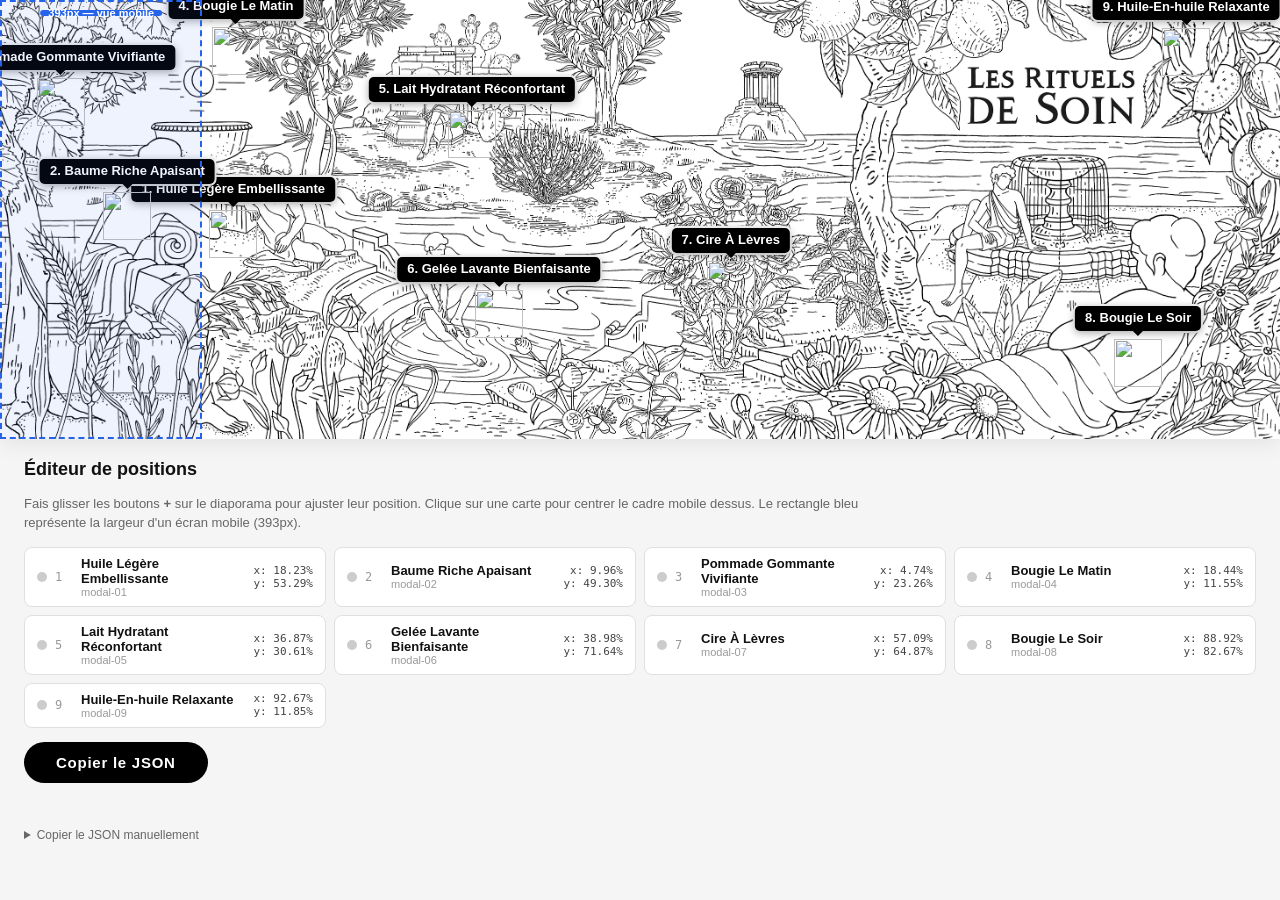
==== commit 4bf3d78a: "Simplifie l'éditeur de positions — retire le réordonnancement L'ordre d'apparition des boutons est g" ====
--- a/tools/position-editor/index.html
+++ b/tools/position-editor/index.html
@@ -147,14 +147,11 @@
       border-radius: 8px;
       padding: 8px 12px;
       font-size: 13px;
-      cursor: grab;
-      user-select: none;
-      transition: border-color 0.15s, opacity 0.15s;
-    }
-    .pos-row.dragging { cursor: grabbing; opacity: 0.4; }
+      cursor: pointer;
+      transition: border-color 0.15s;
+    }
     .pos-row:hover { border-color: #999; }
     .pos-row.active { border-color: #2563eb; background: #f5f8ff; }
-    .pos-row.drop-target { border-color: #2563eb; border-style: dashed; }
 
     .pos-order { font-family: monospace; font-size: 12px; color: #999; min-width: 18px; }
     .pos-names { display: flex; flex-direction: column; min-width: 0; flex: 1; }
@@ -204,7 +201,7 @@
 
   <div id="panel">
     <h1>Éditeur de positions</h1>
-    <p class="hint">Fais glisser les boutons <strong>+</strong> sur le diaporama. Clique sur une carte pour centrer le cadre mobile dessus. Glisse une carte sur une autre pour changer l'ordre d'appel. Le rectangle bleu représente la largeur d'un écran mobile (393px).</p>
+    <p class="hint">Fais glisser les boutons <strong>+</strong> sur le diaporama pour ajuster leur position. Clique sur une carte pour centrer le cadre mobile dessus. Le rectangle bleu représente la largeur d'un écran mobile (393px).</p>
 
     <div id="positions-list"></div>
 
@@ -411,63 +408,10 @@
       <span class="pos-coords">x: ${pos.x.toFixed(2)}%<br>y: ${pos.y.toFixed(2)}%</span>
     `;
     row.addEventListener('click', () => centerMobileFrameOn(pos.x));
-    setupRowReorderDrag(row, pos);
     posList.appendChild(row);
   });
 }
 
-function setupRowReorderDrag(row, pos) {
-  let currentDropTarget = null;
-
-  function onStart() {
-    row.classList.add('dragging');
-    window.addEventListener('mousemove', onMove);
-    window.addEventListener('touchmove', onMove, { passive: false });
-    window.addEventListener('mouseup', onEnd);
-    window.addEventListener('touchend', onEnd);
-  }
-  function onMove(e) {
-    if (e.cancelable) e.preventDefault();
-    const client = e.touches ? e.touches[0] : e;
-    const targetRow = document.elementFromPoint(client.clientX, client.clientY)?.closest('.pos-row');
-    if (currentDropTarget && currentDropTarget !== targetRow) {
-      currentDropTarget.classList.remove('drop-target');
-      currentDropTarget = null;
-    }
-    if (targetRow && targetRow !== row) {
-      targetRow.classList.add('drop-target');
-      currentDropTarget = targetRow;
-    }
-  }
-  function onEnd() {
-    row.classList.remove('dragging');
-    window.removeEventListener('mousemove', onMove);
-    window.removeEventListener('touchmove', onMove);
-    window.removeEventListener('mouseup', onEnd);
-    window.removeEventListener('touchend', onEnd);
-    if (currentDropTarget) {
-      currentDropTarget.classList.remove('drop-target');
-      reorderModal(pos.id, currentDropTarget.dataset.id);
-      currentDropTarget = null;
-    }
-  }
-
-  row.addEventListener('mousedown', onStart);
-  row.addEventListener('touchstart', onStart, { passive: true });
-}
-
-function reorderModal(draggedId, targetId) {
-  if (draggedId === targetId) return;
-  const fromIndex = positions.findIndex(p => p.id === draggedId);
-  const toIndex   = positions.findIndex(p => p.id === targetId);
-  if (fromIndex === -1 || toIndex === -1) return;
-  const [moved] = positions.splice(fromIndex, 1);
-  positions.splice(toIndex, 0, moved);
-  positions.forEach((p, i) => { p.order = i + 1; });
-  renderList();
-  renderButtons();
-  updateJSON();
-}
 
 function updateListCoords() {
   positions.forEach(pos => {
@@ -479,7 +423,7 @@
 
 function updateJSON() {
   const out = positions.map(p =>
-    `  { "id": "${p.id}", "order": ${p.order}, "position": { "x": ${p.x.toFixed(2)}, "y": ${p.y.toFixed(2)} } }`
+    `  { "id": "${p.id}", "position": { "x": ${p.x.toFixed(2)}, "y": ${p.y.toFixed(2)} } }`
   ).join(',\n');
   jsonOutput.value = `[\n${out}\n]`;
 }
